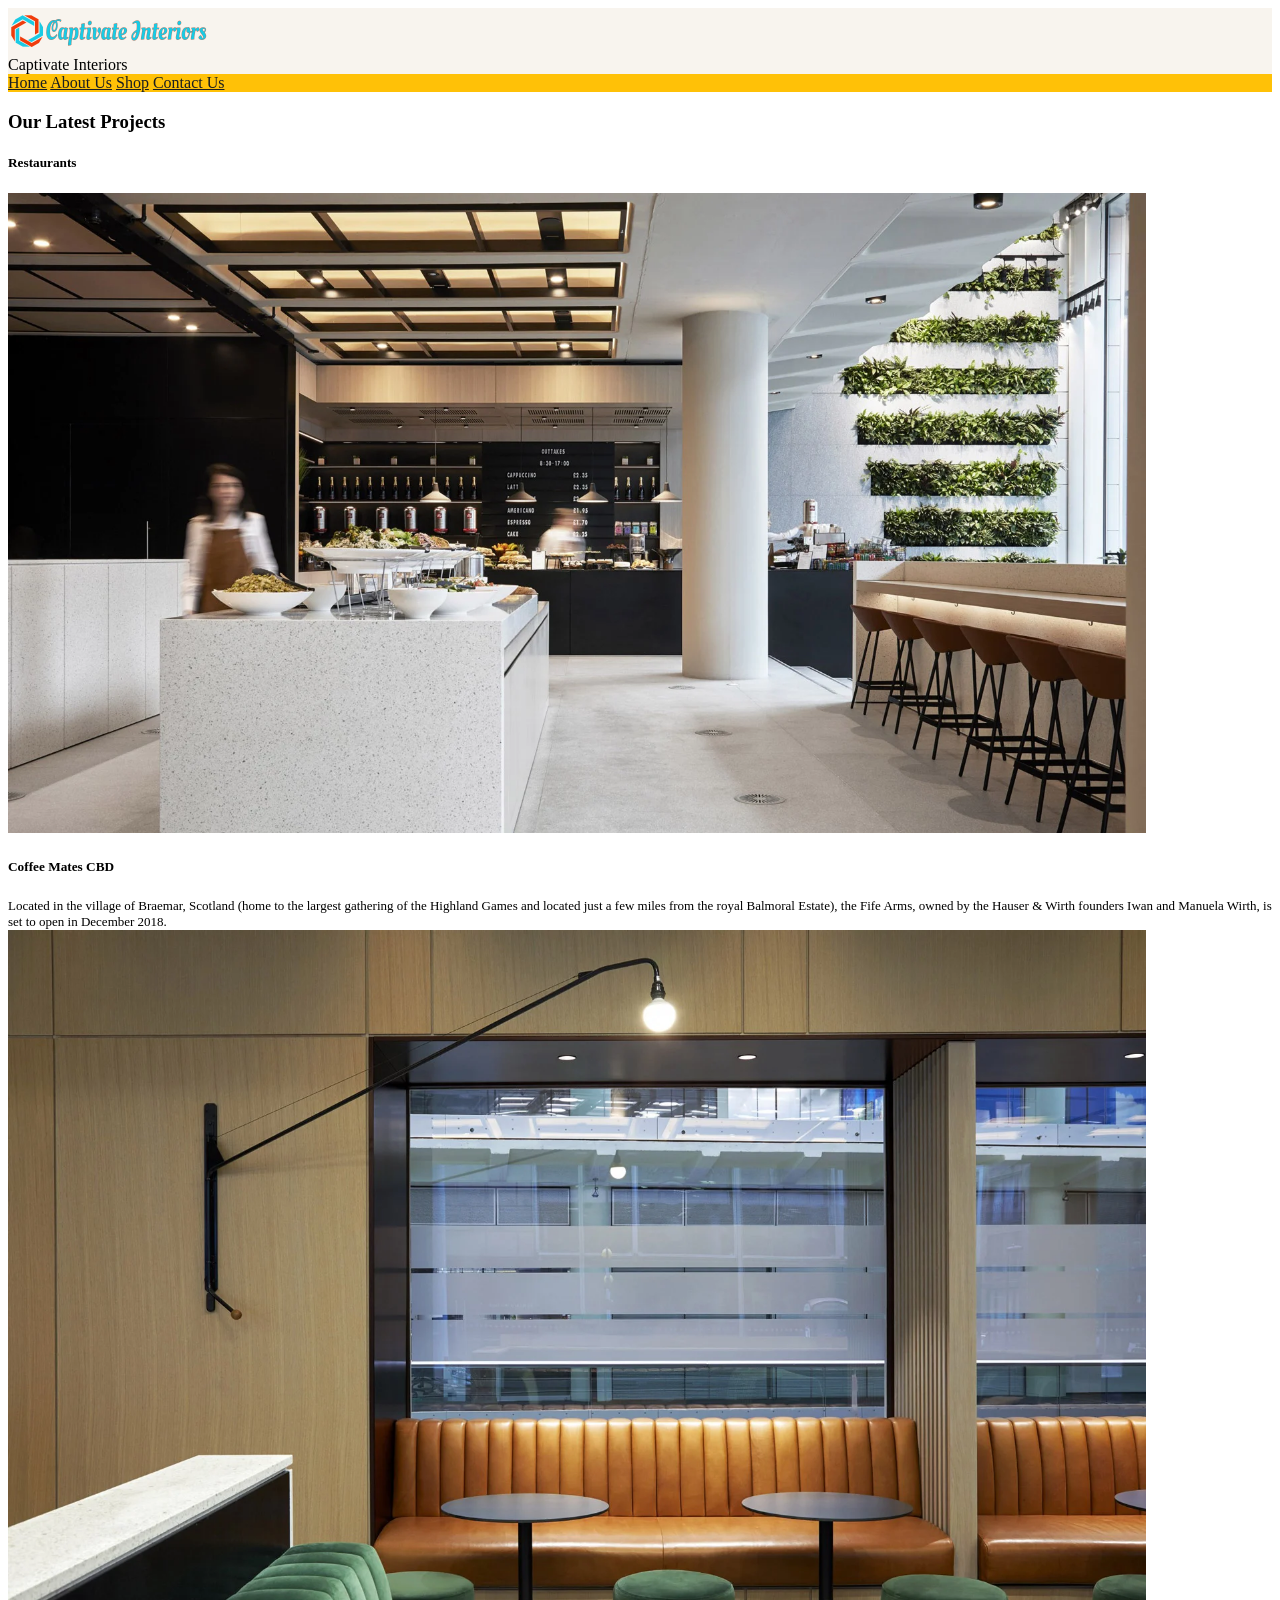
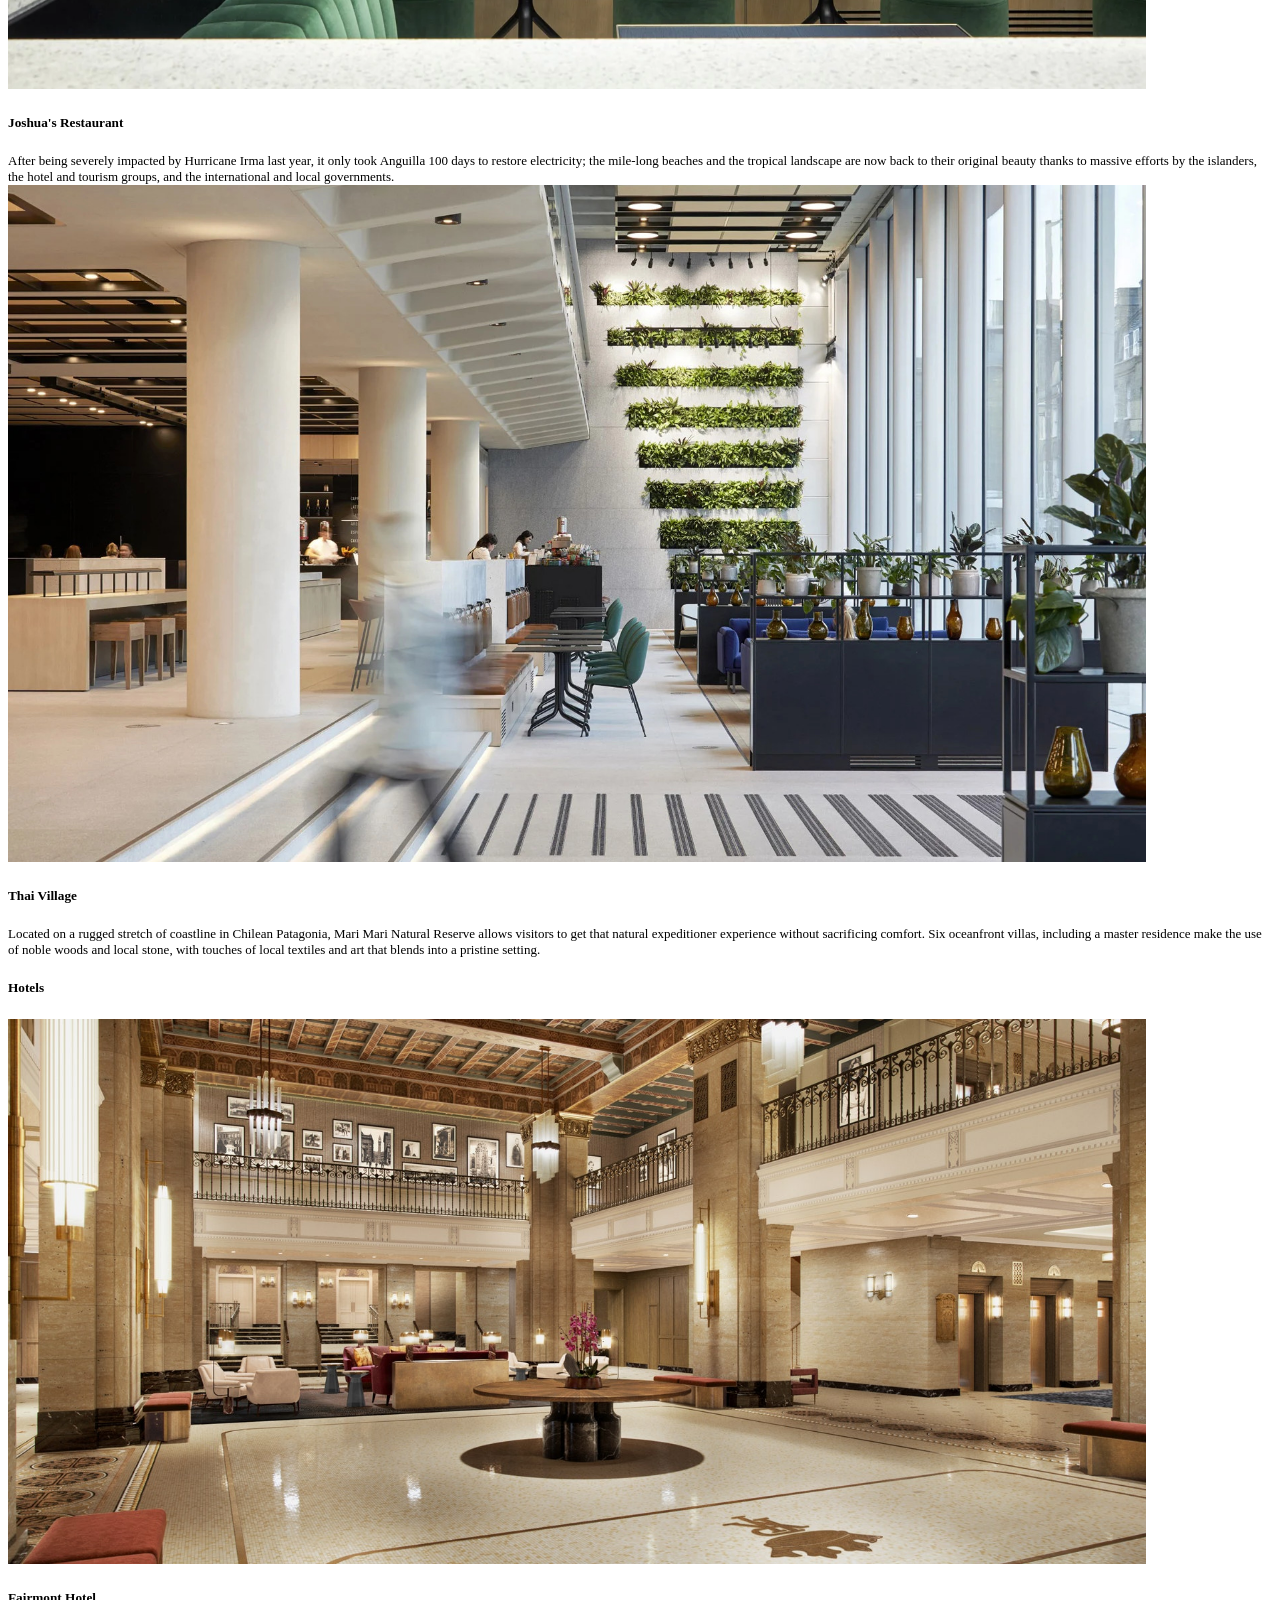
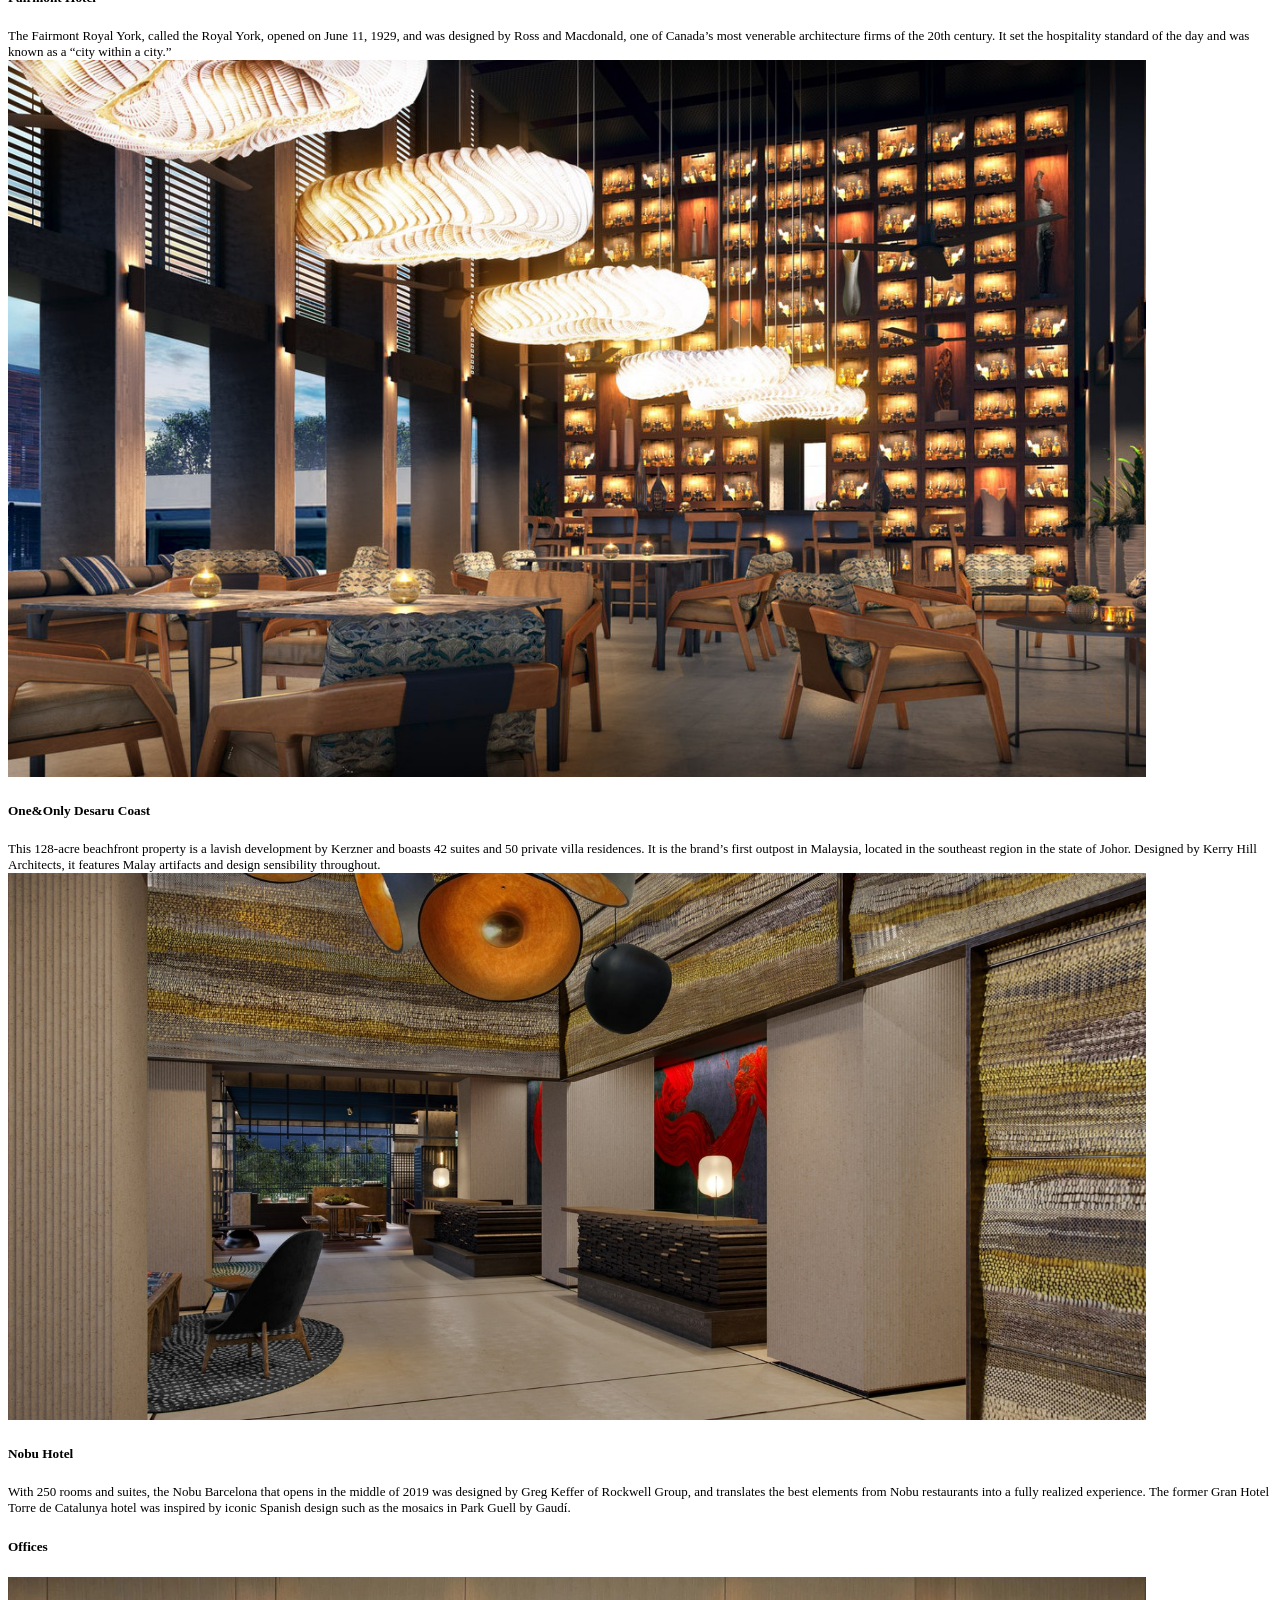
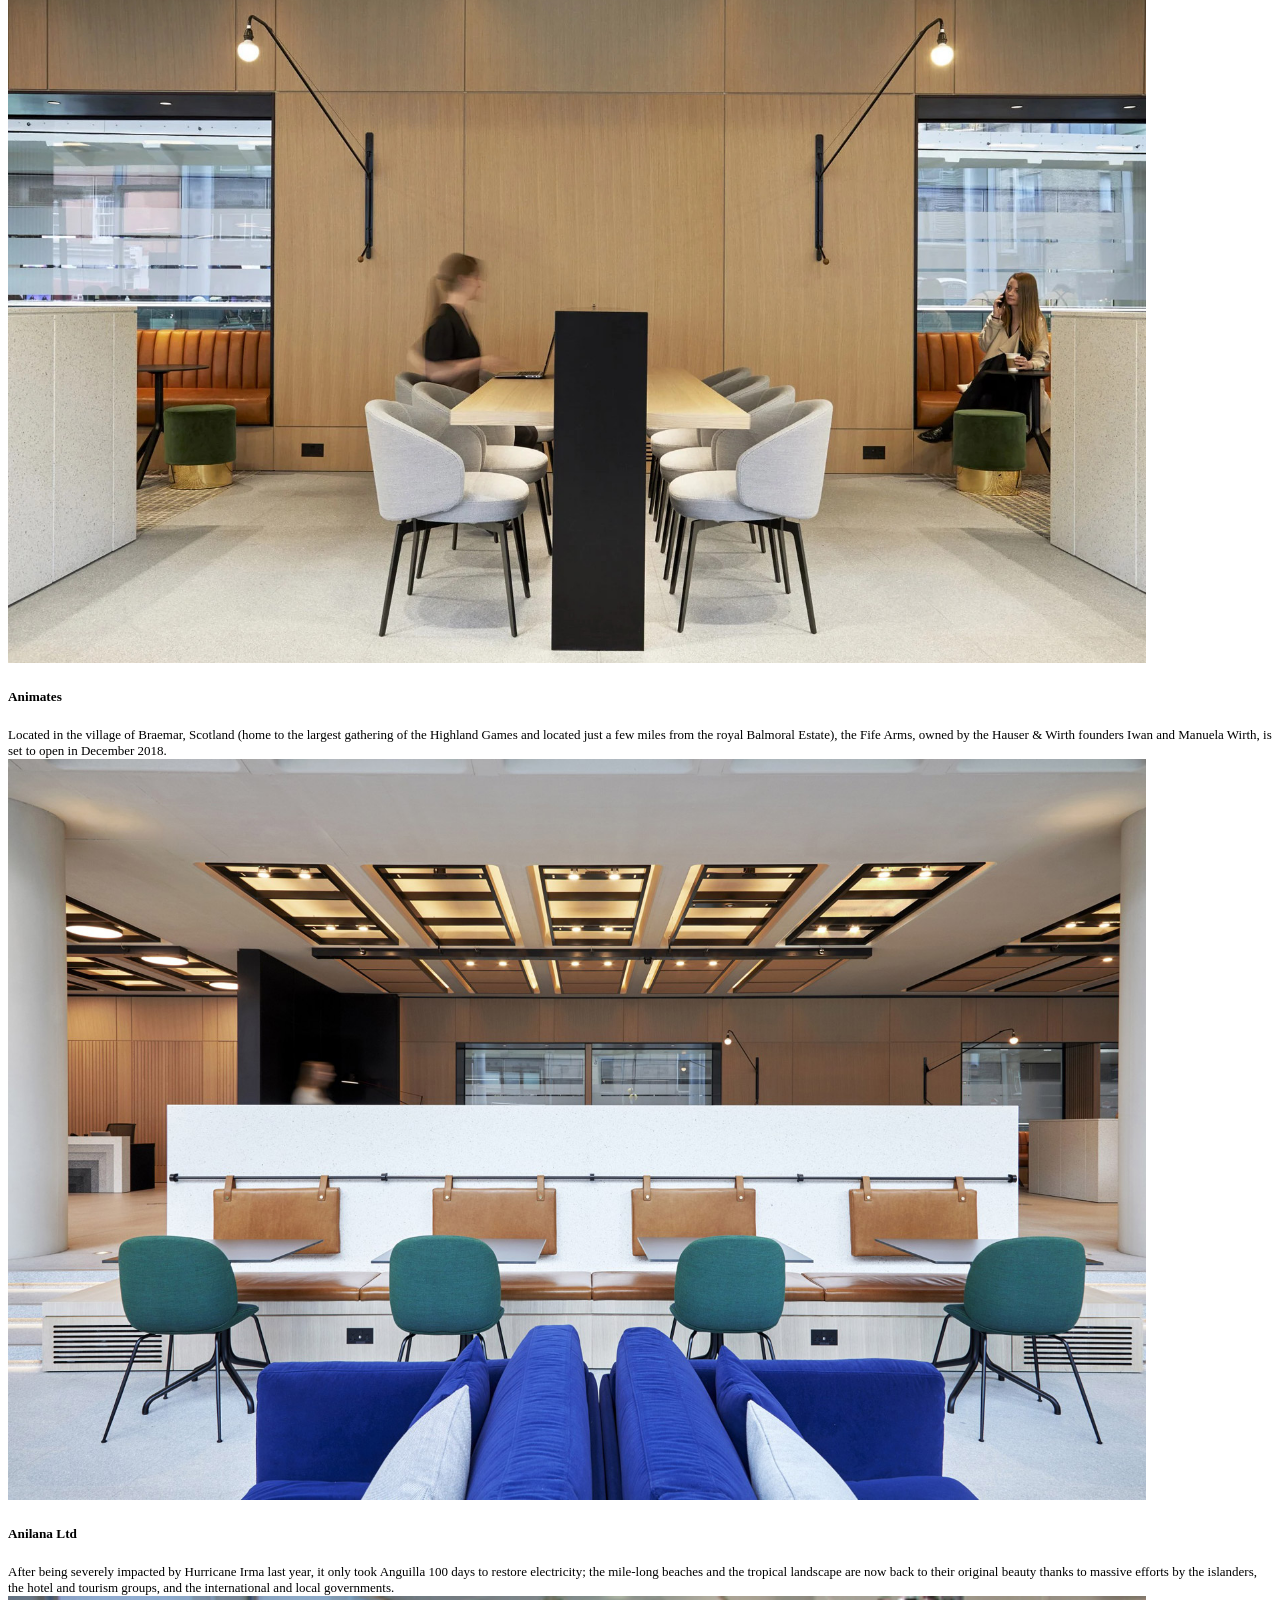
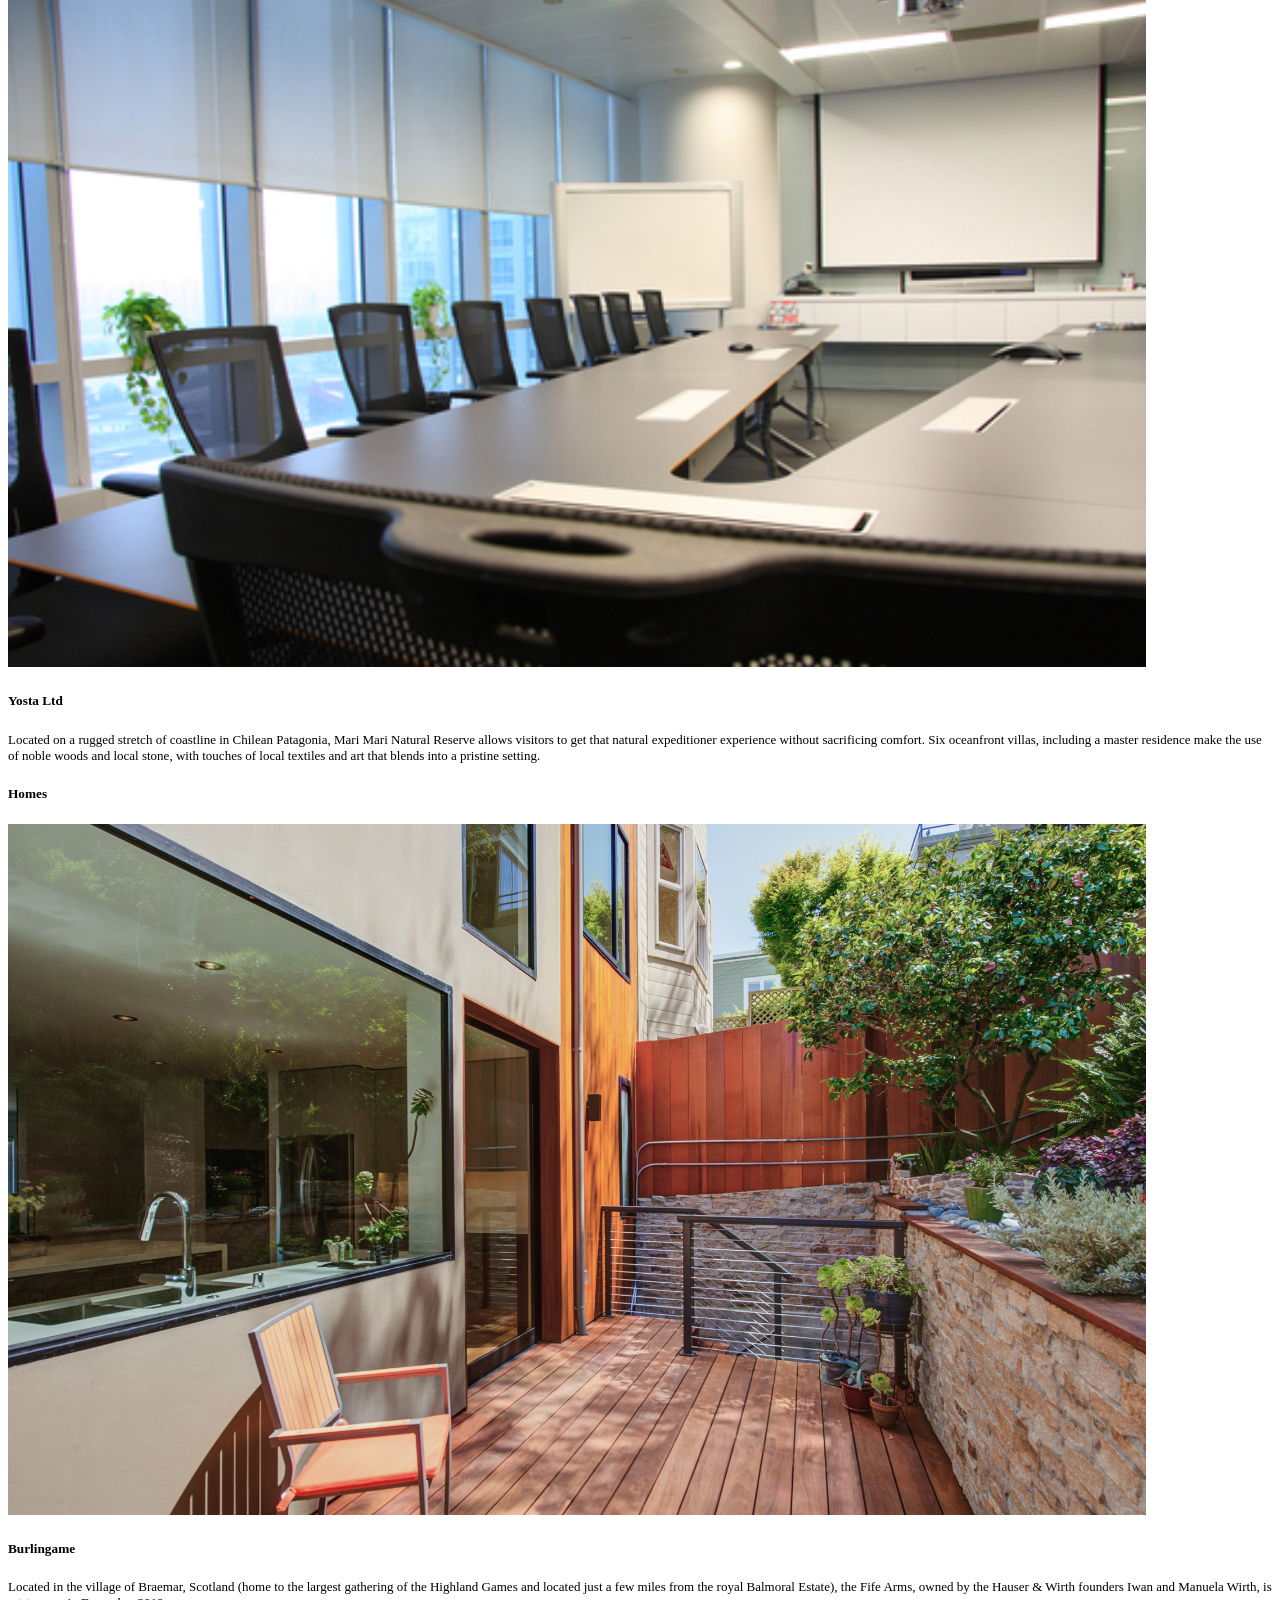
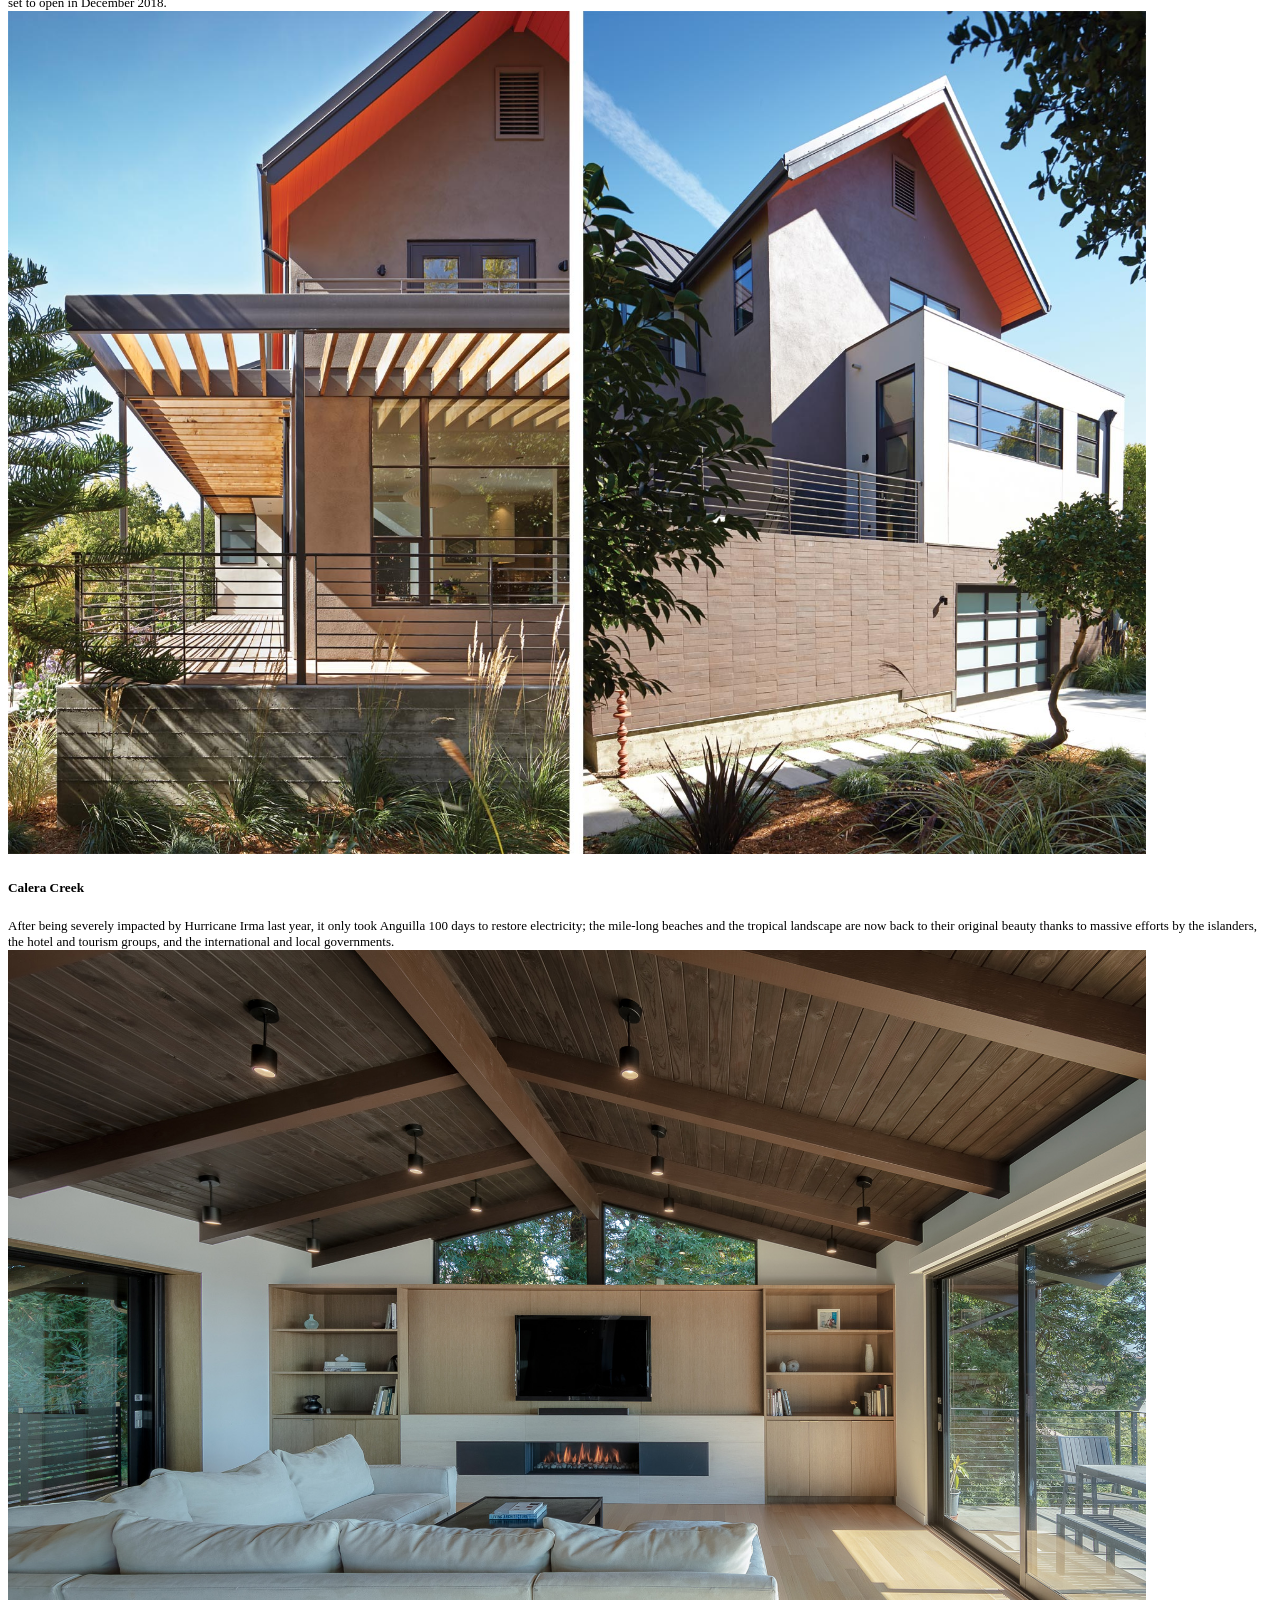
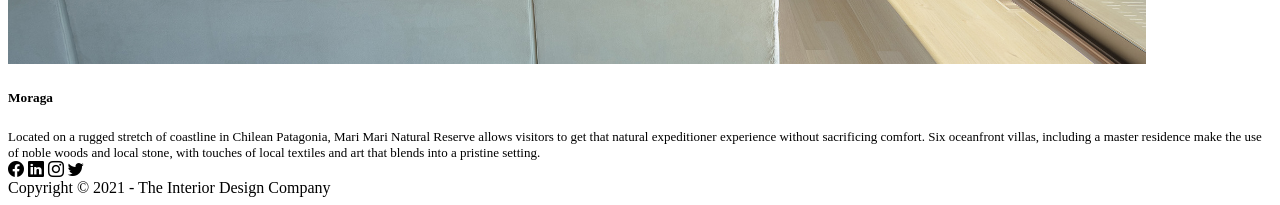
==== index.html @ 4b342f03 "Commit files" ====
<!DOCTYPE html>
<html lang="en">
    <head>
        <meta charset="utf-8" />
        <meta name="viewport" content="width=device-width, initial-scale=1, shrink-to-fit=no" />
        <title>Creative - Start Bootstrap Theme</title>
        <link href="css/bootstrap.css" rel="stylesheet" />
        <link rel="stylesheet" href="https://cdn.jsdelivr.net/npm/bootstrap-icons@1.5.0/font/bootstrap-icons.css">
        <link href="css/styles.css" rel="stylesheet" />
    </head>
    <body id="page-top">

        <header class="masthead">
            <div class="container py-4 px-lg-5">
                <div class="row">
                    <div class="col-sm-4 fs-4 text"><img src="images/rsz_1logo.png"></div>
                    <div class="col-sm-8 text-end">Captivate Interiors</div>
                </div>
            </div>
        </header>
        <section class="page-section nav-container">
            <div class="container-fluid bg-light">
                <nav class="navbar navbar-expand-lg">
                    <div class="container">
                        <a class="nav-item nav-link" href="index.html">Home</a>
                        <a class="nav-item nav-link" href="about.html">About Us</a>
                        <a class="nav-item nav-link" href="shop.html">Shop</a>
                        <a class="nav-item nav-link active" href="contact.html">Contact Us</a>
                    </div>
                </nav>
            </div>
        </section>
        <section class="page-section projects-container">
            <div class="container text-center">
                <div class="row text-center mb-5 mt-3">
                    <h3>Our Latest Projects</h3>
                    <div class="divider py-1 mt-2 bg-light"></div>
                </div>
                <div class="row">
                    <h5 class="text-start">Restaurants</h5>
                    <div class="col text-start">
                        <div class="project-image"><img src="images/rest1.jpg"></div>
                        <h5 class="project-title py-1 py-1">Coffee Mates CBD</h5>
                        <div class="project-description">Located in the village of Braemar, Scotland (home to the largest gathering of the Highland Games and located just a few miles from the royal Balmoral Estate), the Fife Arms, owned by the Hauser & Wirth founders Iwan and Manuela Wirth, is set to open in December 2018. </div>
                    </div>
                    <div class="col text-start">
                        <div class="project-image"><img src="images/rest2.jpg"></div>
                        <h5 class="project-title py-1">Joshua's Restaurant</h5>
                        <div class="project-description">After being severely impacted by Hurricane Irma last year, it only took Anguilla 100 days to restore electricity; the mile-long beaches and the tropical landscape are now back to their original beauty thanks to massive efforts by the islanders, the hotel and tourism groups, and the international and local governments.</div>
                    </div>
                    <div class="col text-start">
                        <div class="project-image"><img src="images/restt3.jpg"></div>
                        <h5 class="project-title py-1">Thai Village</h5>
                        <div class="project-description">Located on a rugged stretch of coastline in Chilean Patagonia, Mari Mari Natural Reserve allows visitors to get that natural expeditioner experience without sacrificing comfort. Six oceanfront villas, including a master residence make the use of noble woods and local stone, with touches of local textiles and art that blends into a pristine setting. </div>
                    </div>
                    <div class="divider py-1 mt-2 mb-5 bg-light"></div>
                </div>
                <div class="row">
                    <h5 class="text-start">Hotels</h5>
                    <div class="col text-start">
                        <div class="project-image"><img src="images/hotel2.jpg"></div>
                        <h5 class="project-title py-1">Fairmont Hotel</h5>
                        <div class="project-description">The Fairmont Royal York, called the Royal York, opened on June 11, 1929, and was designed by Ross and Macdonald, one of Canada’s most venerable architecture firms of the 20th century. It set the hospitality standard of the day and was known as a “city within a city.”</div>
                    </div>
                    <div class="col text-start">
                        <div class="project-image"><img src="images/hotel1.jpg"></div>
                        <h5 class="project-title py-1">One&Only Desaru Coast</h5>
                        <div class="project-description">This 128-acre beachfront property is a lavish development by Kerzner and boasts 42 suites and 50 private villa residences. It is the brand’s first outpost in Malaysia, located in the southeast region in the state of Johor. Designed by Kerry Hill Architects, it features Malay artifacts and design sensibility throughout.</div>
                    </div>
                    <div class="col text-start">
                        <div class="project-image"><img src="images/hotel3.jpg"></div>
                        <h5 class="project-title py-1">Nobu Hotel</h5>
                        <div class="project-description">With 250 rooms and suites, the Nobu Barcelona that opens in the middle of 2019 was designed by Greg Keffer of Rockwell Group, and translates the best elements from Nobu restaurants into a fully realized experience. The former Gran Hotel Torre de Catalunya hotel was inspired by iconic Spanish design such as the mosaics in Park Guell by Gaudí.</div>
                    </div>
                    <div class="divider py-1 mt-2 mb-5 bg-light"></div>
                </div>
                <div class="row">
                    <h5 class="text-start">Offices</h5>
                    <div class="col text-start">
                        <div class="project-image"><img src="images/off1.jpg"></div>
                        <h5 class="project-title py-1">Animates</h5>
                        <div class="project-description">Located in the village of Braemar, Scotland (home to the largest gathering of the Highland Games and located just a few miles from the royal Balmoral Estate), the Fife Arms, owned by the Hauser & Wirth founders Iwan and Manuela Wirth, is set to open in December 2018. </div>
                    </div>
                    <div class="col text-start">
                        <div class="project-image"><img src="images/off2.jpg"></div>
                        <h5 class="project-title py-1">Anilana Ltd</h5>
                        <div class="project-description">After being severely impacted by Hurricane Irma last year, it only took Anguilla 100 days to restore electricity; the mile-long beaches and the tropical landscape are now back to their original beauty thanks to massive efforts by the islanders, the hotel and tourism groups, and the international and local governments.</div>
                    </div>
                    <div class="col text-start">
                        <div class="project-image"><img src="images/off3.jpeg"></div>
                        <h5 class="project-title py-1">Yosta Ltd</h5>
                        <div class="project-description">Located on a rugged stretch of coastline in Chilean Patagonia, Mari Mari Natural Reserve allows visitors to get that natural expeditioner experience without sacrificing comfort. Six oceanfront villas, including a master residence make the use of noble woods and local stone, with touches of local textiles and art that blends into a pristine setting. </div>
                    </div>
                    <div class="divider py-1 mt-2 mb-5 bg-light"></div>
                </div>
                <div class="row">
                    <h5 class="text-start">Homes</h5>
                    <div class="col text-start">
                        <div class="project-image"><img src="images/house1.jpeg"></div>
                        <h5 class="project-title py-1">Burlingame</h5>
                        <div class="project-description">Located in the village of Braemar, Scotland (home to the largest gathering of the Highland Games and located just a few miles from the royal Balmoral Estate), the Fife Arms, owned by the Hauser & Wirth founders Iwan and Manuela Wirth, is set to open in December 2018. </div>
                    </div>
                    <div class="col text-start">
                        <div class="project-image"><img src="images/house3.jpeg"></div>
                        <h5 class="project-title py-1">Calera Creek</h5>
                        <div class="project-description">After being severely impacted by Hurricane Irma last year, it only took Anguilla 100 days to restore electricity; the mile-long beaches and the tropical landscape are now back to their original beauty thanks to massive efforts by the islanders, the hotel and tourism groups, and the international and local governments.</div>
                    </div>
                    <div class="col text-start">
                        <div class="project-image"><img src="images/house2.jpeg"></div>
                        <h5 class="project-title py-1">Moraga</h5>
                        <div class="project-description">Located on a rugged stretch of coastline in Chilean Patagonia, Mari Mari Natural Reserve allows visitors to get that natural expeditioner experience without sacrificing comfort. Six oceanfront villas, including a master residence make the use of noble woods and local stone, with touches of local textiles and art that blends into a pristine setting. </div>
                    </div>
                    <div class="divider py-0 mt-2 mb-5 bg-light"></div>
                </div>
            </div>
        </section>
        <footer class="bg-light mt-5 py-4">
            <div class="container social-btns text-center">
                <a type="button" class="btn-floating btn-lg btn-fb"><i class="bi-facebook"></i></a>
                <a type="button" class="btn-floating btn-lg btn-email"><i class="bi-linkedin"></i></a>
                <a type="button" class="btn-floating btn-lg btn-git"><i class="bi-instagram"></i></i></a>
                <a type="button" class="btn-floating btn-lg btn-tw"><i class="bi-twitter"></i></a>
            </div>
            <div class="container px-4 px-lg-5"><div class="small text-center text-muted">Copyright &copy; 2021 - The Interior Design Company</div></div>
        </footer>
    </body>
</html>
---- css/styles.css ----
header.masthead{
    background-color: #f8f4ee;
}
.nav-container {
    background-color: #ffc107 !important;
}
.nav-link{
    color: #1a1e21;
}
.address{
    width: 50%;
}
.product-image img{
    height: 250px;
    width: 250px;
}
.product-description,
.project-description {
    font-size: small;
}
.project-image img{
    width: 90%;
}
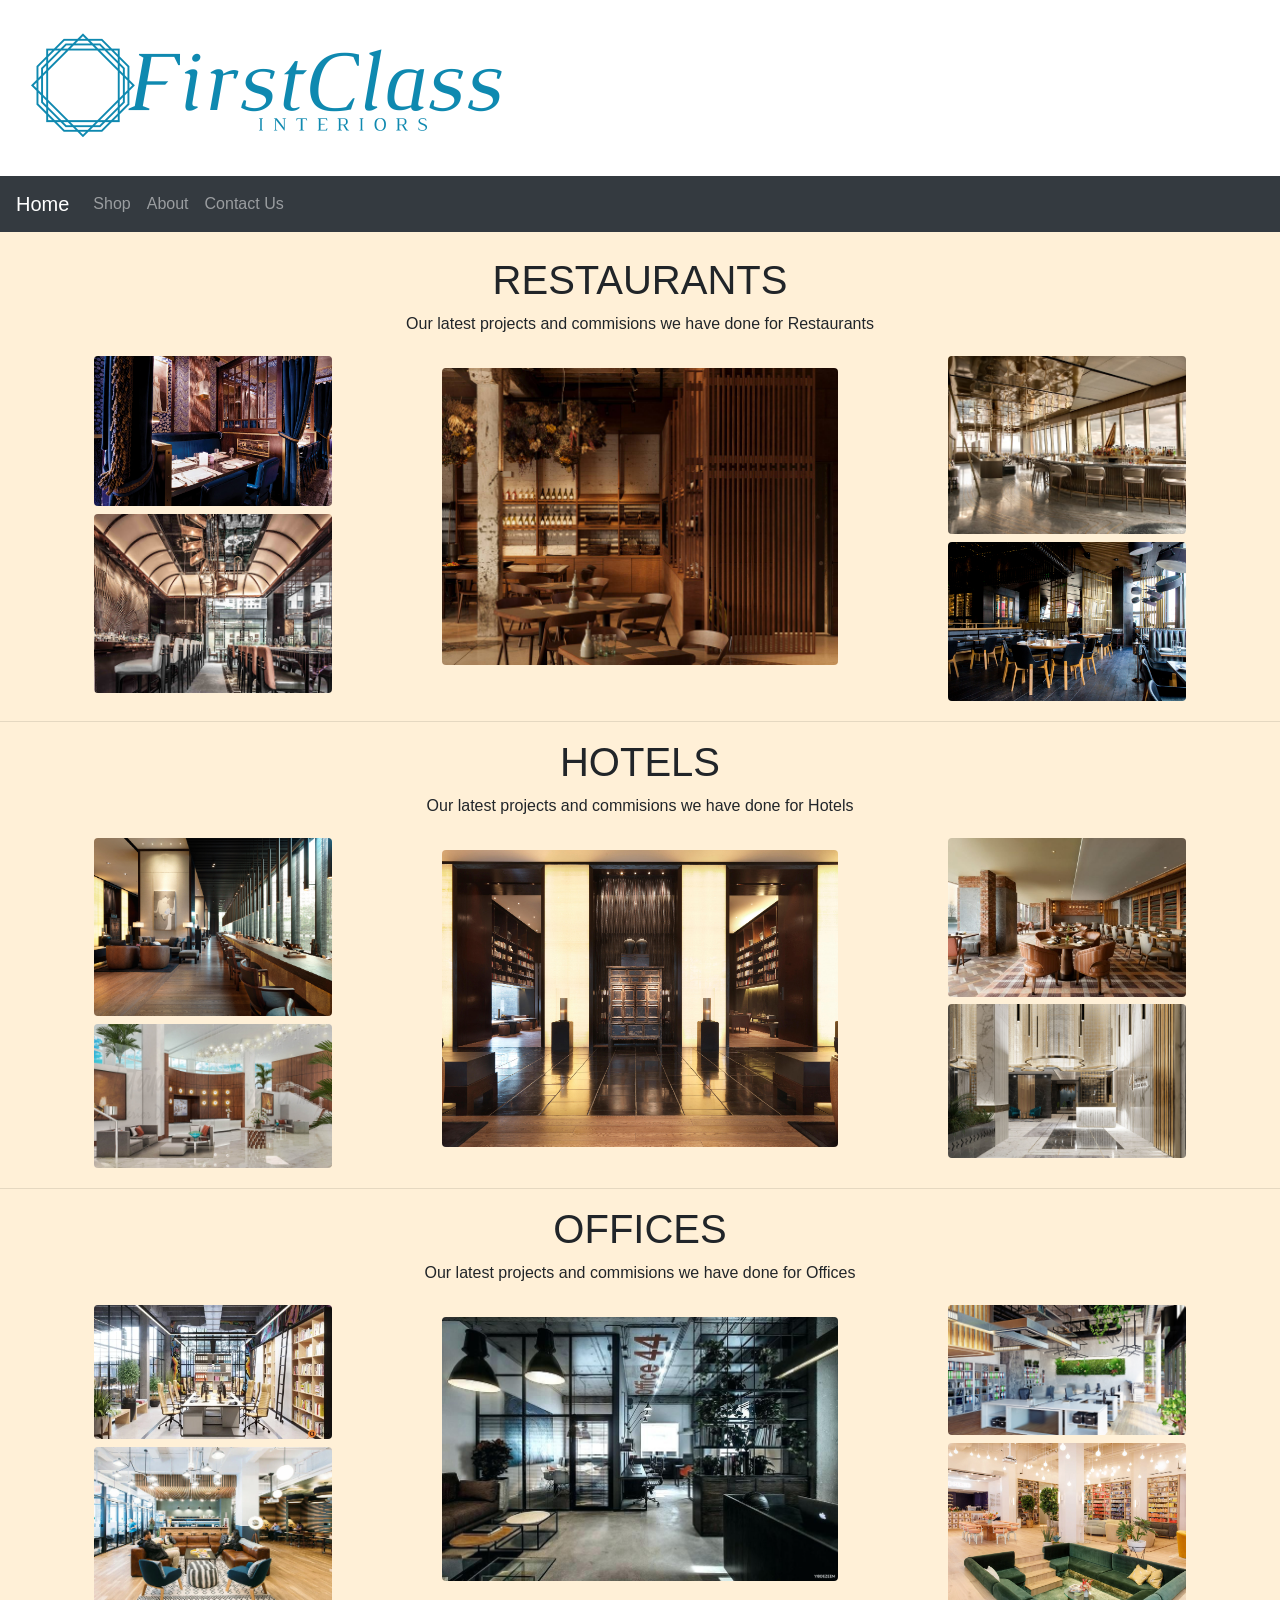
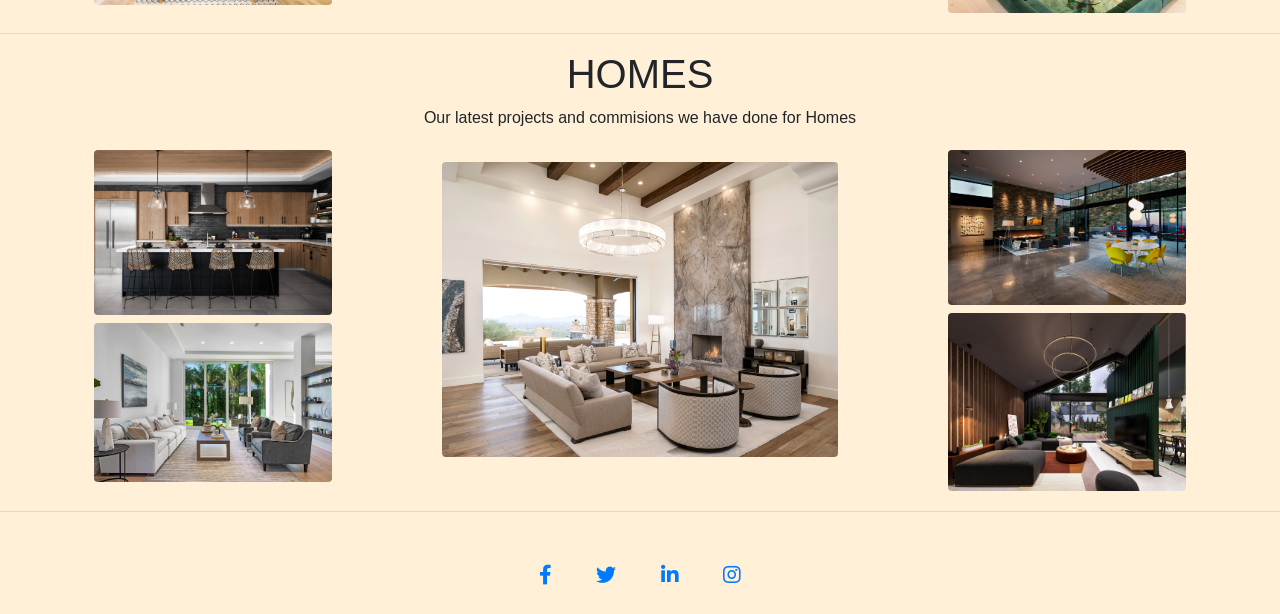
==== commit 09858690: "Add files via upload" ====
--- a/index.html
+++ b/index.html
@@ -1,127 +1,178 @@
-<!DOCTYPE html>
-<html lang="en">
-    <head>
-        <meta charset="utf-8" />
-        <meta name="viewport" content="width=device-width, initial-scale=1, shrink-to-fit=no" />
-        <title>Creative - Start Bootstrap Theme</title>
-        <link href="css/bootstrap.css" rel="stylesheet" />
-        <link rel="stylesheet" href="https://cdn.jsdelivr.net/npm/bootstrap-icons@1.5.0/font/bootstrap-icons.css">
-        <link href="css/styles.css" rel="stylesheet" />
-    </head>
-    <body id="page-top">
-
-        <header class="masthead">
-            <div class="container py-4 px-lg-5">
-                <div class="row">
-                    <div class="col-sm-4 fs-4 text"><img src="images/rsz_1logo.png"></div>
-                    <div class="col-sm-8 text-end">Captivate Interiors</div>
-                </div>
-            </div>
-        </header>
-        <section class="page-section nav-container">
-            <div class="container-fluid bg-light">
-                <nav class="navbar navbar-expand-lg">
-                    <div class="container">
-                        <a class="nav-item nav-link" href="index.html">Home</a>
-                        <a class="nav-item nav-link" href="about.html">About Us</a>
-                        <a class="nav-item nav-link" href="shop.html">Shop</a>
-                        <a class="nav-item nav-link active" href="contact.html">Contact Us</a>
-                    </div>
-                </nav>
-            </div>
-        </section>
-        <section class="page-section projects-container">
-            <div class="container text-center">
-                <div class="row text-center mb-5 mt-3">
-                    <h3>Our Latest Projects</h3>
-                    <div class="divider py-1 mt-2 bg-light"></div>
-                </div>
-                <div class="row">
-                    <h5 class="text-start">Restaurants</h5>
-                    <div class="col text-start">
-                        <div class="project-image"><img src="images/rest1.jpg"></div>
-                        <h5 class="project-title py-1 py-1">Coffee Mates CBD</h5>
-                        <div class="project-description">Located in the village of Braemar, Scotland (home to the largest gathering of the Highland Games and located just a few miles from the royal Balmoral Estate), the Fife Arms, owned by the Hauser & Wirth founders Iwan and Manuela Wirth, is set to open in December 2018. </div>
-                    </div>
-                    <div class="col text-start">
-                        <div class="project-image"><img src="images/rest2.jpg"></div>
-                        <h5 class="project-title py-1">Joshua's Restaurant</h5>
-                        <div class="project-description">After being severely impacted by Hurricane Irma last year, it only took Anguilla 100 days to restore electricity; the mile-long beaches and the tropical landscape are now back to their original beauty thanks to massive efforts by the islanders, the hotel and tourism groups, and the international and local governments.</div>
-                    </div>
-                    <div class="col text-start">
-                        <div class="project-image"><img src="images/restt3.jpg"></div>
-                        <h5 class="project-title py-1">Thai Village</h5>
-                        <div class="project-description">Located on a rugged stretch of coastline in Chilean Patagonia, Mari Mari Natural Reserve allows visitors to get that natural expeditioner experience without sacrificing comfort. Six oceanfront villas, including a master residence make the use of noble woods and local stone, with touches of local textiles and art that blends into a pristine setting. </div>
-                    </div>
-                    <div class="divider py-1 mt-2 mb-5 bg-light"></div>
-                </div>
-                <div class="row">
-                    <h5 class="text-start">Hotels</h5>
-                    <div class="col text-start">
-                        <div class="project-image"><img src="images/hotel2.jpg"></div>
-                        <h5 class="project-title py-1">Fairmont Hotel</h5>
-                        <div class="project-description">The Fairmont Royal York, called the Royal York, opened on June 11, 1929, and was designed by Ross and Macdonald, one of Canada’s most venerable architecture firms of the 20th century. It set the hospitality standard of the day and was known as a “city within a city.”</div>
-                    </div>
-                    <div class="col text-start">
-                        <div class="project-image"><img src="images/hotel1.jpg"></div>
-                        <h5 class="project-title py-1">One&Only Desaru Coast</h5>
-                        <div class="project-description">This 128-acre beachfront property is a lavish development by Kerzner and boasts 42 suites and 50 private villa residences. It is the brand’s first outpost in Malaysia, located in the southeast region in the state of Johor. Designed by Kerry Hill Architects, it features Malay artifacts and design sensibility throughout.</div>
-                    </div>
-                    <div class="col text-start">
-                        <div class="project-image"><img src="images/hotel3.jpg"></div>
-                        <h5 class="project-title py-1">Nobu Hotel</h5>
-                        <div class="project-description">With 250 rooms and suites, the Nobu Barcelona that opens in the middle of 2019 was designed by Greg Keffer of Rockwell Group, and translates the best elements from Nobu restaurants into a fully realized experience. The former Gran Hotel Torre de Catalunya hotel was inspired by iconic Spanish design such as the mosaics in Park Guell by Gaudí.</div>
-                    </div>
-                    <div class="divider py-1 mt-2 mb-5 bg-light"></div>
-                </div>
-                <div class="row">
-                    <h5 class="text-start">Offices</h5>
-                    <div class="col text-start">
-                        <div class="project-image"><img src="images/off1.jpg"></div>
-                        <h5 class="project-title py-1">Animates</h5>
-                        <div class="project-description">Located in the village of Braemar, Scotland (home to the largest gathering of the Highland Games and located just a few miles from the royal Balmoral Estate), the Fife Arms, owned by the Hauser & Wirth founders Iwan and Manuela Wirth, is set to open in December 2018. </div>
-                    </div>
-                    <div class="col text-start">
-                        <div class="project-image"><img src="images/off2.jpg"></div>
-                        <h5 class="project-title py-1">Anilana Ltd</h5>
-                        <div class="project-description">After being severely impacted by Hurricane Irma last year, it only took Anguilla 100 days to restore electricity; the mile-long beaches and the tropical landscape are now back to their original beauty thanks to massive efforts by the islanders, the hotel and tourism groups, and the international and local governments.</div>
-                    </div>
-                    <div class="col text-start">
-                        <div class="project-image"><img src="images/off3.jpeg"></div>
-                        <h5 class="project-title py-1">Yosta Ltd</h5>
-                        <div class="project-description">Located on a rugged stretch of coastline in Chilean Patagonia, Mari Mari Natural Reserve allows visitors to get that natural expeditioner experience without sacrificing comfort. Six oceanfront villas, including a master residence make the use of noble woods and local stone, with touches of local textiles and art that blends into a pristine setting. </div>
-                    </div>
-                    <div class="divider py-1 mt-2 mb-5 bg-light"></div>
-                </div>
-                <div class="row">
-                    <h5 class="text-start">Homes</h5>
-                    <div class="col text-start">
-                        <div class="project-image"><img src="images/house1.jpeg"></div>
-                        <h5 class="project-title py-1">Burlingame</h5>
-                        <div class="project-description">Located in the village of Braemar, Scotland (home to the largest gathering of the Highland Games and located just a few miles from the royal Balmoral Estate), the Fife Arms, owned by the Hauser & Wirth founders Iwan and Manuela Wirth, is set to open in December 2018. </div>
-                    </div>
-                    <div class="col text-start">
-                        <div class="project-image"><img src="images/house3.jpeg"></div>
-                        <h5 class="project-title py-1">Calera Creek</h5>
-                        <div class="project-description">After being severely impacted by Hurricane Irma last year, it only took Anguilla 100 days to restore electricity; the mile-long beaches and the tropical landscape are now back to their original beauty thanks to massive efforts by the islanders, the hotel and tourism groups, and the international and local governments.</div>
-                    </div>
-                    <div class="col text-start">
-                        <div class="project-image"><img src="images/house2.jpeg"></div>
-                        <h5 class="project-title py-1">Moraga</h5>
-                        <div class="project-description">Located on a rugged stretch of coastline in Chilean Patagonia, Mari Mari Natural Reserve allows visitors to get that natural expeditioner experience without sacrificing comfort. Six oceanfront villas, including a master residence make the use of noble woods and local stone, with touches of local textiles and art that blends into a pristine setting. </div>
-                    </div>
-                    <div class="divider py-0 mt-2 mb-5 bg-light"></div>
-                </div>
-            </div>
-        </section>
-        <footer class="bg-light mt-5 py-4">
-            <div class="container social-btns text-center">
-                <a type="button" class="btn-floating btn-lg btn-fb"><i class="bi-facebook"></i></a>
-                <a type="button" class="btn-floating btn-lg btn-email"><i class="bi-linkedin"></i></a>
-                <a type="button" class="btn-floating btn-lg btn-git"><i class="bi-instagram"></i></i></a>
-                <a type="button" class="btn-floating btn-lg btn-tw"><i class="bi-twitter"></i></a>
-            </div>
-            <div class="container px-4 px-lg-5"><div class="small text-center text-muted">Copyright &copy; 2021 - The Interior Design Company</div></div>
-        </footer>
-    </body>
-</html>
+<!DOCTYPE html>
+<html lang="en">
+    <head>
+        <meta charset="UTF-8">
+        <meta http-equiv="X-UA-Compatible" content="IE=edge">
+        <meta name="viewport" content="width=device-width, initial-scale=1.0, shrink-to-fit=no">
+       <link rel=stylesheet type=text/css href=InteriorsCSS.css>
+       <link rel="stylesheet" href="https://maxcdn.bootstrapcdn.com/bootstrap/4.5.2/css/bootstrap.min.css">
+       <script src="https://ajax.googleapis.com/ajax/libs/jquery/3.5.1/jquery.min.js"></script>
+       <script src="https://cdnjs.cloudflare.com/ajax/libs/popper.js/1.16.0/umd/popper.min.js"></script>
+       <script src="https://maxcdn.bootstrapcdn.com/bootstrap/4.5.2/js/bootstrap.min.js"></script>
+       <link rel="stylesheet" href="https://use.fontawesome.com/releases/v5.7.0/css/all.css" integrity="sha384-lZN37f5QGtY3VHgisS14W3ExzMWZxybE1SJSEsQp9S+oqd12jhcu+A56Ebc1zFSJ" crossorigin="anonymous">
+        <title>FirstClass Interiors</title>
+        <style>
+          body 
+          {
+            background-color: #FFF0D7;
+              font-family: Verdana, sans-serif;
+          }
+        </style>         
+    </head>
+    <body>       
+        <nav class="navbar navbar-expand-md bg-white navbar-light">
+            <!-- Logo -->
+            <a class="navbar-brand" href="Home.html"><img src=FirstClass.png width=500></a>
+        </nav>
+        <nav class="navbar navbar-expand-md bg-dark navbar-dark">
+        <a class="navbar-brand" href="Home.html">Home</a>
+            <!-- Toggle Button -->
+            <button class="navbar-toggler" type="button" data-toggle="collapse" data-target="#collapsibleNavbar">
+              <span class="navbar-toggler-icon"></span>
+            </button>
+          
+            <!-- Navbar -->
+            <div class="collapse navbar-collapse" id="collapsibleNavbar">
+              <ul class="navbar-nav">
+                <li class="nav-item">
+                  <a class="nav-link" href="Shop.html">Shop</a>
+                </li>
+                <li class="nav-item">
+                  <a class="nav-link" href="About.html">About</a>
+                </li>
+                <li class="nav-item">
+                  <a class="nav-link" href="Contact-us.html">Contact Us</a>
+                </li>
+              </ul>
+            </div>
+          </nav>
+          
+<!--BODY-->
+
+<!--RESTAURANTS-->
+<br>
+<h1 style=text-align:center>RESTAURANTS</h1>
+<p class="font-weight-light text-center"> 
+  Our latest projects and commisions we have done for  Restaurants
+</p>
+<div class="container-fluid">
+  <div class="row">
+    <div class="col" style="text-align:center;" >
+      <img src=Restaurants/3.jpg class="rounded" width=60% style=margin:1%>
+      <img src=Restaurants/5.jpg class="rounded" width=60% style=margin:1%>
+    </div>
+    
+      <div class="col" style="text-align:center">
+        <img src=Restaurants/1.jpg class="rounded" width=100% style="margin-top:4%">
+      </div>
+    
+    <div class="col" style="text-align:center">
+      <img src=Restaurants/4.jpg class="rounded" width=60% style=margin:1%>
+      <img src=Restaurants/2.jpg class="rounded" width=60% style=margin:1%>
+    </div>
+  </div>
+</div>
+<hr>
+<!--HOTELS-->
+<h1 style=text-align:center>HOTELS</h1>
+<p class="font-weight-light text-center"> 
+  Our latest projects and commisions we have done for Hotels
+</p>
+<div class="container-fluid">
+  <div class="row">
+    <div class="col" style="text-align:center;" >
+      <img src=Hotels/4.jpg class="rounded" width=60% style=margin:1%>
+      <img src=Hotels/2.jpg class="rounded" width=60% style=margin:1%>
+    </div>
+    
+      <div class="col" style="text-align:center">
+        <img src=Hotels/5.jpg class="rounded" width=100% style="margin-top:4%">
+      </div>
+    
+    <div class="col" style="text-align:center">
+      <img src=Hotels/3.jpg class="rounded" width=60% style=margin:1%>
+      <img src=Hotels/1.jpg class="rounded" width=60% style=margin:1%>
+    </div>
+  </div>
+</div>
+<hr>
+<!--OFFICES-->
+<h1 style=text-align:center>OFFICES</h1>
+<p class="font-weight-light text-center"> 
+  Our latest projects and commisions we have done for Offices
+</p>
+<div class="container-fluid">
+  <div class="row">
+    <div class="col" style="text-align:center;" >
+      <img src=ofic/2.png class="rounded" width=60% style=margin:1%>
+      <img src=ofic/4.png class="rounded" width=60% style=margin:1%>
+    </div>
+    
+      <div class="col" style="text-align:center">
+        <img src=ofic/1.jpg class="rounded" width=100% style="margin-top:4%">
+      </div>
+    
+    <div class="col" style="text-align:center">
+      <img src=ofic/3.png class="rounded" width=60% style=margin:1%>
+      <img src=ofic/5.png class="rounded" width=60% style=margin:1%>
+    </div>
+  </div>
+</div>
+<hr>
+<!--HOMES-->
+<h1 style=text-align:center>HOMES</h1>
+<p class="font-weight-light text-center"> 
+  Our latest projects and commisions we have done for Homes
+</p>
+<div class="container-fluid">
+  <div class="row">
+    <div class="col" style="text-align:center;" >
+      <img src=home/2.jpg class="rounded" width=60% style=margin:1%>
+      <img src=home/3.jpg class="rounded" width=60% style=margin:1%>
+    </div>
+    
+      <div class="col" style="text-align:center">
+        <img src=home/1.jpg class="rounded" width=100% style="margin-top:4%">
+      </div>
+    
+    <div class="col" style="text-align:center">
+      <img src=home/4.jpg class="rounded" width=60% style=margin:1%>
+      <img src=home/5.jpg class="rounded" width=60% style=margin:1%>
+    </div>
+  </div>
+</div>
+<hr>
+<!-- Footer -->
+<footer class="page-footer font-small special-color-dark pt-4">
+
+  <!-- Footer Elements -->
+  <div class="container">
+
+    <!-- Social buttons -->
+    <ul class="list-unstyled list-inline text-center">
+      <li class="list-inline-item">
+        <a class="btn-floating btn-lg btn-fb" type="button" role="button"><i class="fab fa-facebook-f"></i></a>
+        </a>
+      </li>
+      <li class="list-inline-item">
+        <a class="btn-floating btn-lg btn-tw" type="button" role="button"><i class="fab fa-twitter"></i></a>
+        </a>      
+      </li>
+      <li class="list-inline-item">
+        <a class="btn-floating btn-lg btn-li" type="button" role="button"><i class="fab fa-linkedin-in"></i></a>
+        </a>
+      </li>    
+      <li class="list-inline-item">
+      <a class="btn-floating btn-lg btn-ins" type="button" role="button"><i class="fab fa-instagram"></i></a>
+      </a>
+      </li>
+    </ul>
+    <!-- Social buttons -->
+
+  </div>
+  <!-- Footer Elements -->
+</footer>
+<!-- Footer -->
+        
+    </body>
+</html>
